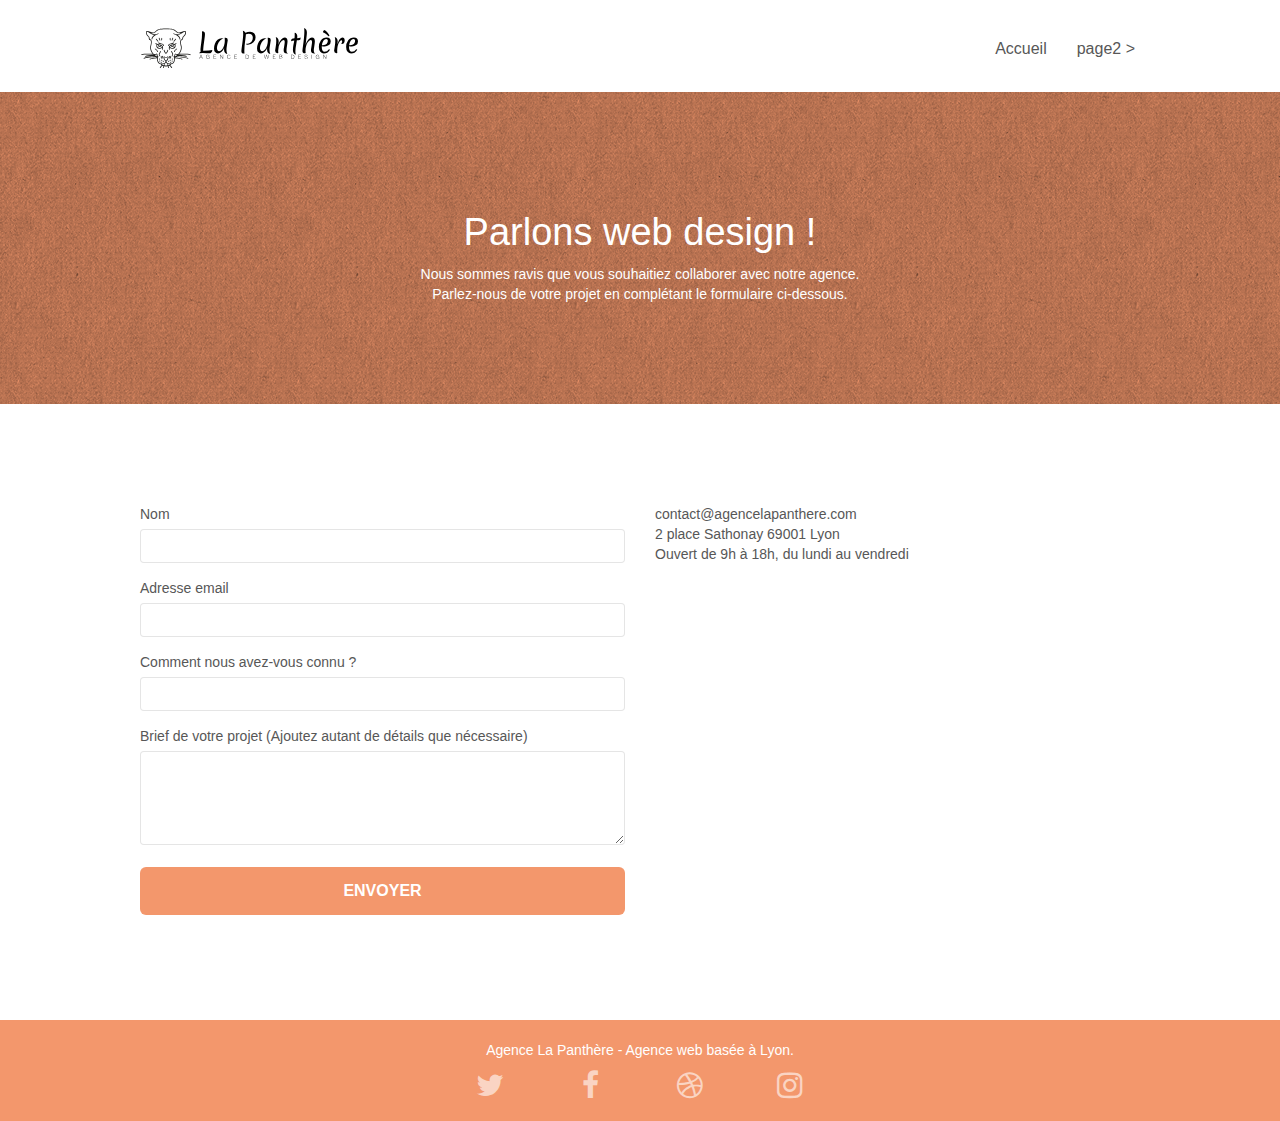
==== page2.html @ 74cdb6bc "first commit" ====
<!doctype html>
<html lang="Fr">
<head>
    <meta charset="utf-8">
    <meta name="keywords" content="seo, google, site web, site internet, agence design paris, agence design, agence design,agence design,agence design,agence design,agence design,agence design,agence design,agence design">
    <meta name="description" content="L'agence la panthere est une agence de web design qui aide les entreprises a devenir attractives et visibles sur internet">
    <meta name="viewport" content="width=device-width, initial-scale=1.0, viewport-fit=cover">
    <link rel="shortcut icon" type="image/png" href="favicon.jpg">
    
	<link rel="stylesheet" type="text/css" href="./css/bootstrap.css">
	<link rel="stylesheet" type="text/css" href="style.css">
	<link rel="stylesheet" type="text/css" href="./css/font-awesome.css">
	<link rel="stylesheet" type="text/css" href="./css/et-line.css">
	
    
	<script src="./js/jquery-2.1.0.js"></script>
	<script src="./js/bootstrap.js"></script>
	<script src="./js/blocs.js"></script>
	<script src="./js/jquery.touchSwipe.js" defer></script>
	<script src="./js/gmaps.js"></script>
    <title>page2</title>

    
<!-- Analytics -->
 
<!-- Analytics END -->
    
</head>
<body>
<!-- Principal conteneur -->
<div class="page-container">
    
<!-- bloc-0 -->
<header class="bloc bgc-white l-bloc " id="bloc-0">
	<div class="container bloc-sm">
		<nav class="navbar row">
			<div class="navbar-header">
				<a class="navbar-brand" href="index.html"><img src="img/agence-la-panthere-monochrome.svg" alt="atlanta web design logo" height="40" /></a>
				<button id="nav-toggle" type="button" class="ui-navbar-toggle navbar-toggle" data-toggle="collapse" data-target=".navbar-1">
					<span class="sr-only">Toggle navigation</span><span class="icon-bar"></span><span class="icon-bar"></span><span class="icon-bar"></span>
				</button>
			</div>
			<div class="collapse navbar-collapse navbar-1 special-dropdown-nav">
				<ul class="site-navigation nav navbar-nav">
					<li>
						<a href="index.html">Accueil</a>
					</li>
					<li>
					</li>
					<li>
						<a href="page2.html">page2 &gt;</a>
					</li>
				</ul>
			</div>
		</nav>
	</div>
</header>
<!-- bloc-0 END -->

<!-- bloc-6 -->
<div class="bloc bg-dots-bg bg-repeat bgc-atomic-tangerine d-bloc bloc-bg-texture texture-paper" id="bloc-6">
	<div class="container bloc-lg">
		<div class="row">
			<div class="col-sm-12">
				<h1 class="text-center hero-bloc-text tc-white">
					Parlons web design !
				</h1>
				<p class="text-center mg-lg tc-white tight-width-whitespace">
					Nous sommes ravis que vous souhaitiez collaborer avec notre agence.<br>
					Parlez-nous de votre projet en complétant le formulaire ci-dessous.
				</p>
			</div>
		</div>
	</div>
</div>
<!-- bloc-6 END -->

<!-- bloc-7 -->
<div class="bloc bgc-white l-bloc" id="bloc-7">
	<div class="container bloc-lg">
		<div class="row">
			<div class="col-sm-6">
				<form id="form_1" novalidate success-msg="Your message has been sent." fail-msg="Sorry it seems that our mail server is not responding, Sorry for the inconvenience!">
					<div class="form-group">
						<label>
							Nom
						</label>
						<input id="name" class="form-control" required />
					</div>
					<div class="form-group">
						<label>
							Adresse email
						</label>
						<input id="email" class="form-control" type="email" required />
					</div>
					<div class="form-group">
						<label>
							Comment nous avez-vous connu ?
						</label>
						<input class="form-control" type="email" required id="input_504" />
					</div>
					<div class="form-group">
						<label>
							Brief de votre projet (Ajoutez autant de détails que nécessaire)<br>
						</label><textarea id="message" class="form-control" rows="4" cols="50" required></textarea>
					</div> 
					<button class="bloc-button btn btn-lg btn-block cta-hero btn-atomic-tangerine" type="submit">
						Envoyer
					</button>
				</form>
			</div>
			<div class="col-sm-6">
				<p>
					contact@agencelapanthere.com<br>2 place Sathonay 69001 Lyon<br>Ouvert de 9h à 18h, du lundi au vendredi<br>
				</p>
			</div>
		</div>
	</div>
</div>
<!-- bloc-7 END -->

<!-- ScrollToTop Button -->
<a class="bloc-button btn btn-d scrollToTop" onclick="scrollToTarget('1')"><span class="fa fa-chevron-up"></span></a>
<!-- ScrollToTop Button END-->


<!-- Footer - bloc-8 -->
<footer class="bloc bgc-atomic-tangerine d-bloc" id="bloc-8">
	<div class="container bloc-sm">
		<div class="row">
			<div class="col-sm-12">
				<p class="text-center white">
					Agence La Panthère - Agence web basée à Lyon.<br>
				</p>
				<div class="row row-no-gutters social">
					<div class="col-sm-3">
						<div class="text-center">
							<a class="social" href="index.html"><span class="fa fa-twitter icon-md"></span></a>
						</div>
					</div>
					<div class="col-sm-3">
						<div class="text-center">
							<a class="social" href="index.html"><span class="fa fa-facebook icon-md"></span></a>
						</div>
					</div>
					<div class="col-sm-3">
						<div class="text-center">
							<a class="social" href="index.html"><span class="fa fa-dribbble icon-md"></span></a>
						</div>
					</div>
					<div class="col-sm-3">
						<div class="text-center">
							<a class="social" href="index.html"><span class="fa fa-instagram icon-md"></span></a>
						</div>
					</div>
				</div>
			</div>
		</div>
	</div>
</footer>
<!-- Footer - bloc-8 END -->

</div>
<!-- Principal conteneur END -->
    

</body>
</html>
---- style.css ----
body {
    margin: 0;
    padding: 0;
    background: #FFF;
    overflow-x: hidden;
    -webkit-font-smoothing: antialiased;
    -moz-osx-font-smoothing: grayscale;
}

a,
button {
    transition: all .3s ease-in-out;
    outline: none!important;
}

a:hover {
    text-decoration: none;
    cursor: pointer;
}

#page-loading-blocs-notifaction {
    position: fixed;
    top: 0;
    bottom: 0;
    width: 100%;
    z-index: 100000;
    background: #FFFFFF url("img/pageload-spinner.gif") no-repeat center center;
}

.bloc {
    width: 100%;
    clear: both;
    background: 50% 50% no-repeat;
    padding: 0 50px;
    -webkit-background-size: cover;
    -moz-background-size: cover;
    -o-background-size: cover;
    background-size: cover;
    position: relative;
}

.bloc .container {
    padding-left: 0;
    padding-right: 0;
}

.bloc-lg {
    padding: 100px 50px;
}

.bloc-md {
    padding: 50px;
}

.bloc-sm {
    padding: 20px 50px;
}

.bg-center,
.bg-l-edge,
.bg-r-edge,
.bg-t-edge,
.bg-b-edge,
.bg-tl-edge,
.bg-bl-edge,
.bg-tr-edge,
.bg-br-edge,
.bg-repeat {
    -webkit-background-size: auto!important;
    -moz-background-size: auto!important;
    -o-background-size: auto!important;
    background-size: auto!important;
}

.bg-repeat {
    background: repeat;
}

.bg-t-edge {
    background: top no-repeat;
}

.bloc-bg-texture::before {
    content: "";
    background-size: 2px 2px;
    position: absolute;
    top: 0;
    bottom: 0;
    left: 0;
    right: 0;
}

.texture-paper::before {
    background: url("img/texture-paper.png");
    background-size: 280px 280px;
}

.b-parallax {
    background-attachment: fixed;
}

.d-bloc {
    color: rgba(255, 255, 255, .7);
}

.d-bloc button:hover {
    color: rgba(255, 255, 255, .9);
}

.d-bloc .icon-round,
.d-bloc .icon-square,
.d-bloc .icon-rounded,
.d-bloc .icon-semi-rounded-a,
.d-bloc .icon-semi-rounded-b {
    border-color: rgba(255, 255, 255, .9);
}

.d-bloc .divider-h span {
    border-color: rgba(255, 255, 255, .2);
}

.d-bloc .a-btn,
.d-bloc .navbar a,
.d-bloc .navbar-brand,
.d-bloc a .icon-sm,
.d-bloc a .icon-md,
.d-bloc a .icon-lg,
.d-bloc a .icon-xl,
.d-bloc h1 a,
.d-bloc h2 a,
.d-bloc h3 a,
.d-bloc h4 a,
.d-bloc h5 a,
.d-bloc h6 a,
.d-bloc p a {
    color: rgba(255, 255, 255, .6);
}

.d-bloc .a-btn:hover,
.d-bloc .navbar a:hover,
.d-bloc .navbar-brand:hover,
.d-bloc a:hover .icon-sm,
.d-bloc a:hover .icon-md,
.d-bloc a:hover .icon-lg,
.d-bloc a:hover .icon-xl,
.d-bloc h1 a:hover,
.d-bloc h2 a:hover,
.d-bloc h3 a:hover,
.d-bloc h4 a:hover,
.d-bloc h5 a:hover,
.d-bloc h6 a:hover,
.d-bloc p a:hover {
    color: rgba(255, 255, 255, 1);
}

.d-bloc .navbar-toggle .icon-bar {
    background: rgba(255, 255, 255, 1);
}

.d-bloc .btn-wire,
.d-bloc .btn-wire:hover {
    color: rgba(255, 255, 255, 1);
    border-color: rgba(255, 255, 255, 1);
}

.d-bloc .panel {
    color: rgba(0, 0, 0, .5);
}

.d-bloc .panel button:hover {
    color: rgba(0, 0, 0, .7);
}

.d-bloc .panel icon {
    border-color: rgba(0, 0, 0, .7);
}

.d-bloc .panel .divider-h span {
    border-color: rgba(0, 0, 0, .1);
}

.d-bloc .panel .a-btn {
    color: rgba(0, 0, 0, .6);
}

.d-bloc .panel .a-btn:hover {
    color: rgba(0, 0, 0, 1);
}

.d-bloc .panel .btn-wire,
.d-bloc .panel .btn-wire:hover {
    color: rgba(0, 0, 0, .7);
    border-color: rgba(0, 0, 0, .3);
}

.d-bloc .panel,
.l-bloc {
    color: rgba(0, 0, 0, .5);
}

.d-bloc .panel button:hover,
.l-bloc button:hover {
    color: rgba(0, 0, 0, .7);
}

.l-bloc .icon-round,
.l-bloc .icon-square,
.l-bloc .icon-rounded,
.l-bloc .icon-semi-rounded-a,
.l-bloc .icon-semi-rounded-b {
    border-color: rgba(0, 0, 0, .7);
}

.d-bloc .panel .divider-h span,
.l-bloc .divider-h span {
    border-color: rgba(0, 0, 0, .1);
}

.d-bloc .panel .a-btn,
.l-bloc .a-btn,
.l-bloc .navbar a,
.l-bloc .navbar-brand,
.l-bloc a .icon-sm,
.l-bloc a .icon-md,
.l-bloc a .icon-lg,
.l-bloc a .icon-xl,
.l-bloc h1 a,
.l-bloc h2 a,
.l-bloc h3 a,
.l-bloc h4 a,
.l-bloc h5 a,
.l-bloc h6 a,
.l-bloc p a {
    color: rgba(0, 0, 0, .6);
}

.d-bloc .panel .a-btn:hover,
.l-bloc .a-btn:hover,
.l-bloc .navbar a:hover,
.l-bloc .navbar-brand:hover,
.l-bloc a:hover .icon-sm,
.l-bloc a:hover .icon-md,
.l-bloc a:hover .icon-lg,
.l-bloc a:hover .icon-xl,
.l-bloc h1 a:hover,
.l-bloc h2 a:hover,
.l-bloc h3 a:hover,
.l-bloc h4 a:hover,
.l-bloc h5 a:hover,
.l-bloc h6 a:hover,
.l-bloc p a:hover {
    color: rgba(0, 0, 0, 1);
}

.l-bloc .navbar-toggle .icon-bar {
    color: rgba(0, 0, 0, .6);
}

.d-bloc .panel .btn-wire,
.d-bloc .panel .btn-wire:hover,
.l-bloc .btn-wire,
.l-bloc .btn-wire:hover {
    color: rgba(0, 0, 0, .7);
    border-color: rgba(0, 0, 0, .3);
}

.voffset {
    margin-top: 30px;
}

.voffset-lg {
    margin-top: 80px;
}

.row-no-gutters {
    margin-right: 0;
    margin-left: 0;
}

.row.row-no-gutters > [class^="col-"],
.row.row-no-gutters > [class*=" col-"] {
    padding-right: 0;
    padding-left: 0;
}

#bloc-1-hero h1 {
    font-size: 32px;
}

.navbar {
    margin-bottom: 0;
    z-index: 1;
}

.navbar-brand {
    height: auto;
    padding: 3px 15px;
    font-size: 25px;
    font-weight: normal;
    font-weight: 600;
    line-height: 44px;
}

.navbar-brand img {
    max-height: 200px;
    margin: 0 5px 0 0;
    display: inline;
}

.navbar-brand img[src$=svg] {
    min-width: 100px;
}

.nav-center .navbar-brand img {
    margin: 0;
}

.navbar .nav {
    padding-top: 2px;
    margin-right: -16px;
    float: right;
    z-index: 1;
}

.nav > li {
    float: left;
    margin-top: 4px;
    font-size: 16px;
}

.navbar-nav .open .dropdown-menu > li > a {
    text-align: inherit;
}

.nav > li a:hover,
.nav > li a:focus {
    background: transparent;
}

.navbar-toggle {
    margin: 10px 10px 0 0;
    border: 0px;
}

.navbar-toggle:hover {
    background: transparent!important;
}

.navbar-toggle .icon-bar {
    background-color: rgba(0, 0, 0, .5);
    width: 26px;
}

.nav-invert .navbar .nav {
    float: left;
}

.nav-invert .navbar-header,
.nav-invert .navbar-brand {
    float: right;
    position: relative;
    z-index: 2;
}

@media (min-width: 768px) {
    .site-navigation {
        position: absolute;
        top: 50%;
        right: 20px;
        transform: translate(0, -50%);
        -webkit-transform: translateY(-50%);
    }
    .nav > li .dropdown-menu a,
    .nav > li .dropdown-menu a:hover {
        color: #484848;
    }
    .nav-invert .site-navigation {
        left: 0;
        right: 0;
    }
    .nav-center {
        text-align: center;
    }
    .nav-center .navbar-header {
        width: 100%;
    }
    .nav-center .navbar-header,
    .nav-center .navbar-brand,
    .nav-center .nav > li {
        float: none;
        display: inline-block;
    }
    .nav-center .site-navigation {
        position: relative;
        width: 100%;
        right: 0;
        margin-right: 0px;
        margin-top: 20px;
    }
    .nav-center.mini-nav .navbar-toggle {
        float: none;
        margin: 10px auto 0;
    }
}

.nav > li > .dropdown a {
    background: none!important;
    display: block;
    padding: 14px 15px;
}

nav .caret {
    margin: 0 5px;
}

.dropdown-menu .dropdown-menu {
    top: -8px;
    left: 100%;
}

.dropdown-menu .dropmenu-flow-right {
    top: 100%;
    left: 0;
    margin-left: -1px;
    border-top-left-radius: 0;
    border-top-right-radius: 0;
}

.dropdown-menu .dropdown span {
    border: 4px solid black;
    border-top-color: transparent;
    border-right-color: transparent;
    border-bottom-color: transparent;
    margin: 6px -5px 0 0!important;
    float: right;
}

.mg-md {
    margin-top: 10px;
    margin-bottom: 20px;
}

.mg-lg {
    margin-top: 10px;
    margin-bottom: 40px;
}

.btn {
    margin: 0 5px 5px 0;
}

.btn.pull-right {
    margin: 0 0 5px 5px;
}

.btn-d,
.btn-d:hover,
.btn-d:focus {
    color: #FFF;
    background: rgba(0, 0, 0, .3);
}

button {
    outline: none!important;
}

.btn-rd {
    border-radius: 40px;
}

.btn-clean {
    border: 1px solid rgba(0, 0, 0, .08);
    border-bottom-color: rgba(0, 0, 0, .1);
    text-shadow: 0 1px 0 rgba(0, 0, 1, .1);
    box-shadow: 0 1px 3px rgba(0, 0, 1, .25), inset 0 1px 0 0 rgba(255, 255, 255, .15);
}

.icon-md {
    font-size: 30px!important;
}

.icon-lg {
    font-size: 60px!important;
}

.sm-shadow {
    text-shadow: 0 1px 2px rgba(0, 0, 0, .3);
}

.panel-sq,
.panel-sq .panel-heading,
.panel-sq .panel-footer {
    border-radius: 0;
}

.panel-rd {
    border-radius: 30px;
}

.panel-rd .panel-heading {
    border-radius: 29px 29px 0 0;
}

.panel-rd .panel-footer {
    border-radius: 0 0 29px 29px;
}

.form-control {
    border-color: rgba(0, 0, 0, .1);
    box-shadow: none;
}

.scrollToTop {
    width: 40px;
    height: 40px;
    position: fixed;
    bottom: 20px;
    right: 20px;
    opacity: 0;
    z-index: 500;
    transition: all .3s ease-in-out;
}

.scrollToTop span {
    margin-top: 6px;
}

.showScrollTop {
    font-size: 14px;
    opacity: 1;
}

a[data-lightbox] {
    position: relative;
    display: block;
    text-align: center;
}

a[data-lightbox]:hover::before {
    content: "+";
    font-family: "HelveticaNeue-Light", "Helvetica Neue Light", "Helvetica Neue", Helvetica, Arial;
    font-size: 32px;
    width: 50px;
    height: 50px;
    margin-left: -25px;
    border-radius: 50%;
    background: rgba(0, 0, 0, .6);
    color: #FFF;
    font-weight: 100;
    z-index: 1;
    position: absolute;
    top: 50%;
    transform: translateY(-50%);
    -webkit-transform: translateY(-50%);
}

a[data-lightbox]:hover img {
    opacity: 0.6;
    -webkit-animation-fill-mode: none;
    animation-fill-mode: none;
}

#lightbox-modal {
    display: flex;
    align-items: center;
}

#lightbox-modal .modal-dialog {
    width: 90%;
    max-width: 900px;
    margin: 0 auto 0;
}

#lightbox-modal .modal-dialog img {
    max-height: 90vh;
    margin: 0 auto;
}

.lightbox-caption {
    padding: 20px;
    color: #FFF;
    background: rgba(0, 0, 0, .5);
    position: absolute;
    left: 15px;
    right: 15px;
    bottom: 5px;
}

.close-lightbox {
    color: #FFF;
    font-size: 30px;
    position: absolute;
    top: 20px;
    right: 20px;
    z-index: 20;
    background: rgba(0, 0, 0, .5);
    border: none;
    line-height: 30px;
    padding: 0 9px 5px;
    opacity: 0.3;
}

.close-lightbox:hover,
.next-lightbox:hover,
.prev-lightbox:hover {
    opacity: 1.0;
    color: #FFF;
}

.next-lightbox,
.prev-lightbox {
    font-size: 20px;
    color: rgba(255, 255, 255, .9);
    background: rgba(0, 0, 0, .5);
    transition: all .2s ease-in-out;
    position: absolute;
    top: 45%;
    z-index: 1;
    opacity: 0.4;
}

.next-lightbox {
    padding: 6px 8px 1px 13px;
    right: 25px;
}

.prev-lightbox {
    padding: 6px 13px 1px 10px;
    left: 25px;
}

.snapshot-lb .modal-body {
    padding-bottom: 45px;
}

.snapshot-lb .lightbox-caption {
    padding: 0;
    color: rgba(0, 0, 0, .5);
    background: none;
}

h1,
h2,
h3,
h4,
h5,
h6,
p,
label,
.btn,
a {
    font-family: "helvetica";
    font-weight: 400;
    color: #575757!important;
}

.container {
    max-width: 1000px;
}

.hero-bloc-text {
    font-size: 38px;
}

.hero-bloc-text-sub {
    font-size: 36px;
}

.statement-bloc-text {
    line-height: 26px;
    font-style: italic;
    font-size: 20px;
    text-align: center;
    font-weight: lighter;
    max-width: 520px;
    margin: auto auto auto auto;
}

p {
    font-size: 14px;
}

.tight-width-whitespace {
    max-width: 600px;
    margin: auto auto auto auto;
}

.h1 {
    font-size: 20px;
    font-family: "Open Sans";
}

.cta-hero {
    margin-top: 22px;
    color: #FFFFFF!important;
    text-transform: uppercase;
    padding: 12px 28px 12px 28px;
    font-size: 16px;
    font-weight: 700;
}

.social {
    max-width: 400px;
    margin: auto auto auto auto;
}

h2 {
    font-size: 22px;
    line-height: 1.4em;
}

h3 {
    font-size: 15px;
    text-transform: uppercase;
    font-weight: 700;
    color: #333333!important;
}

.med-width-whitespace {
    max-width: 800px;
    margin: auto auto auto auto;
    box-shadow: 0px 0px 0px #000000;
}

h1 {
    color: #333333!important;
}

h4 {
    color: #333333!important;
}

.icons {
    margin-bottom: 14px;
    margin-top: 24px;
}

.white {
    color: #FFFFFF!important;
}

.portfolio-thumb {
    margin-bottom: 24px;
}

.portfolio-row {
    margin-bottom: 44px;
    margin-top: 50px;
}

.avatar {
    box-shadow: 0px 4px 9px rgba(0, 0, 0, 0.3);
}

.black-background {
    background-color: rgba(165, 147, 99, 0.7);
    padding: 40px 40px 40px 40px;
}

.bold-link {
    font-weight: 900;
    text-decoration: underline!important;
}

.bgc-white {
    background-color: #FFFFFF;
}

.bgc-dark-slate-blue {
    background-color: #364577;
}

.bgc-atomic-tangerine {
    background-color: #F3976C;
}

.tc-white {
    color: white!important;
}

.btn-atomic-tangerine {
    background: #F3976C;
    color: #FFFFFF!important;
}

.btn-atomic-tangerine:hover {
    background: #c27956!important;
    color: #FFFFFF!important;
}

.ltc-white {
    color: #FFFFFF!important;
}

.ltc-white:hover {
    color: #cccccc!important;
}

.ltc-atomic-tangerine {
    color: #F3976C!important;
}

.ltc-atomic-tangerine:hover {
    color: #c27956!important;
}

.icon-dark-slate-blue {
    color: #364577!important;
    border-color: #364577!important;
}

.bg-dots-bg {
    background-image: url("img/dots-bg.png");
}

.bg-lines-h2-bg {
    background-image: url("img/lines-h2-bg.png");
}

.bg-banniere {
    background-image: url("img/agence-la-panthere.jpg");
}

.bg-presentation {
    background-image: url("img/image-de-presentation.bmp");
}

@media (max-width: 1024px) {
    .bloc {
        padding-left: 20px;
        padding-right: 20px;
    }
    .bloc.full-width-bloc,
    .bloc-tile-2.full-width-bloc .container,
    .bloc-tile-3.full-width-bloc .container,
    .bloc-tile-4.full-width-bloc .container {
        padding-left: 0;
        padding-right: 0;
    }
}

@media (max-width: 992px) and (min-width: 768px) {
    .navbar .nav {
        max-width: 80%
    }
    .nav-center.navbar .nav {
        max-width: 100%
    }
}

@media only screen and (min-device-width: 768px) and (max-device-width: 1024px) and (orientation: landscape) {
    .b-parallax {
        background-attachment: scroll;
    }
}

@media only screen and (min-device-width: 1024px) and (max-device-width: 1366px) and (-webkit-min-device-pixel-ratio: 1.5) {
    .b-parallax {
        background-attachment: scroll;
    }
}

@media (max-width: 991px) {
    .container {
        width: 100%;
    }
    .b-parallax {
        background-attachment: scroll;
    }
    .page-container,
    #hero-bloc {
        overflow-x: hidden;
        position: relative;
    }
    .bloc {
        padding-left: constant(safe-area-inset-left);
        padding-right: constant(safe-area-inset-right);
    }
    .bloc-group,
    .bloc-group .bloc {
        display: block;
        width: 100%;
    }
    .bloc-fill-screen .fill-bloc-top-edge,
    .bloc-fill-screen .fill-bloc-bottom-edge {
        padding: 0 20px;
        padding-left: constant(safe-area-inset-left);
        padding-right: constant(safe-area-inset-right);
    }
}

@media (max-width: 767px) {
    .page-container {
        overflow-x: hidden;
        position: relative;
    }
    h1,
    h2,
    h3,
    h4,
    h5,
    h6,
    p,
    #disqus_thread {
        padding-left: 10px!important;
        padding-right: 10px!important;
    }
    .b-parallax {
        background-attachment: scroll;
    }
    .navbar .nav {
        padding-top: 0;
        border-top: 1px solid rgba(0, 0, 0, .2);
        float: none!important;
    }
    .navbar.row {
        margin-left: 0;
        margin-right: 0;
    }
    .site-navigation {
        position: inherit;
        transform: none;
        -webkit-transform: none;
        -ms-transform: none;
    }
    .nav > li {
        margin-top: 0;
        border-bottom: 1px solid rgba(0, 0, 0, .1);
        background: rgba(0, 0, 0, .05);
        text-align: left;
        padding-left: 15px;
        width: 100%;
    }
    .nav > li:hover {
        background: rgba(0, 0, 0, .08);
    }
    .dropdown .dropdown a .caret {
        float: none;
        margin: 5px 0 0 10px!important;
        border: 4px solid black;
        border-bottom-color: transparent;
        border-right-color: transparent;
        border-left-color: transparent;
    }
    #hero-bloc .navbar .nav {
        background: rgba(0, 0, 0, .8);
    }
    #hero-bloc .navbar .nav a {
        color: rgba(255, 255, 255, .6);
    }
    .hero {
        padding: 50px 0;
    }
    .hero-nav {
        left: -1px;
        right: -1px;
    }
    .navbar-collapse {
        padding: 0;
        overflow-x: hidden;
        -webkit-box-shadow: none;
        box-shadow: none;
    }
    .navbar-brand img {
        max-height: 40px;
        width: auto;
    }
    .nav-invert .navbar-header {
        float: none;
        width: 100%;
    }
    .nav-invert .navbar-toggle {
        float: left;
        margin-left: 10px;
    }
    .bloc {
        padding-left: 0;
        padding-right: 0;
    }
    .bloc-xxl,
    .bloc-xl,
    .bloc-lg {
        padding: 40px 0;
    }
    .bloc-sm,
    .bloc-md {
        padding-left: 0;
        padding-right: 0;
    }
    .bloc-tile-2 .container,
    .bloc-tile-3 .container,
    .bloc-tile-4 .container,
    .bloc-fill-screen .fill-bloc-top-edge,
    .bloc-fill-screen .fill-bloc-bottom-edge {
        padding-left: 0;
        padding-right: 0;
    }
    .a-block {
        padding: 0 10px;
    }
    .btn-dwn {
        display: none;
    }
    .voffset {
        margin-top: 5px;
    }
    .voffset-md {
        margin-top: 20px;
    }
    .voffset-lg {
        margin-top: 30px;
    }
    form {
        padding: 5px;
    }
    .close-lightbox {
        display: inline-block;
    }
    .blocsapp-device-iphone5 {
        background-size: 216px 425px;
        padding-top: 60px;
        width: 216px;
        height: 425px;
    }
    .blocsapp-device-iphone5 img {
        width: 180px;
        height: 320px;
    }
}

@media (max-width: 400px) {
    .bloc {
        padding-left: 0;
        padding-right: 0;
    }
}

@media (max-width: 767px) {
    .bloc-mob-center-text {
        text-align: center;
    }
}
---- css/et-line.css ----
@font-face {
    font-family: et-line;
    src: url(../fonts/et-line.eot);
    src: url(../fonts/et-line.eot?#iefix) format('embedded-opentype'), url(../fonts/et-line.woff) format('woff'), url(../fonts/et-line.ttf) format('truetype'), url(../fonts/et-line.svg#et-line) format('svg');
    font-weight: 400;
    font-style: normal
}

.et-icon-adjustments,
.et-icon-alarmclock,
.et-icon-anchor,
.et-icon-aperture,
.et-icon-attachment,
.et-icon-bargraph,
.et-icon-basket,
.et-icon-beaker,
.et-icon-bike,
.et-icon-book-open,
.et-icon-briefcase,
.et-icon-browser,
.et-icon-calendar,
.et-icon-camera,
.et-icon-caution,
.et-icon-chat,
.et-icon-circle-compass,
.et-icon-clipboard,
.et-icon-clock,
.et-icon-cloud,
.et-icon-compass,
.et-icon-desktop,
.et-icon-dial,
.et-icon-document,
.et-icon-documents,
.et-icon-download,
.et-icon-dribbble,
.et-icon-edit,
.et-icon-envelope,
.et-icon-expand,
.et-icon-facebook,
.et-icon-flag,
.et-icon-focus,
.et-icon-gears,
.et-icon-genius,
.et-icon-gift,
.et-icon-global,
.et-icon-globe,
.et-icon-googleplus,
.et-icon-grid,
.et-icon-happy,
.et-icon-hazardous,
.et-icon-heart,
.et-icon-hotairballoon,
.et-icon-hourglass,
.et-icon-key,
.et-icon-laptop,
.et-icon-layers,
.et-icon-lifesaver,
.et-icon-lightbulb,
.et-icon-linegraph,
.et-icon-linkedin,
.et-icon-lock,
.et-icon-magnifying-glass,
.et-icon-map,
.et-icon-map-pin,
.et-icon-megaphone,
.et-icon-mic,
.et-icon-mobile,
.et-icon-newspaper,
.et-icon-notebook,
.et-icon-paintbrush,
.et-icon-paperclip,
.et-icon-pencil,
.et-icon-phone,
.et-icon-picture,
.et-icon-pictures,
.et-icon-piechart,
.et-icon-presentation,
.et-icon-pricetags,
.et-icon-printer,
.et-icon-profile-female,
.et-icon-profile-male,
.et-icon-puzzle,
.et-icon-quote,
.et-icon-recycle,
.et-icon-refresh,
.et-icon-ribbon,
.et-icon-rss,
.et-icon-sad,
.et-icon-scissors,
.et-icon-scope,
.et-icon-search,
.et-icon-shield,
.et-icon-speedometer,
.et-icon-strategy,
.et-icon-streetsign,
.et-icon-tablet,
.et-icon-target,
.et-icon-telescope,
.et-icon-toolbox,
.et-icon-tools,
.et-icon-tools-2,
.et-icon-trophy,
.et-icon-tumblr,
.et-icon-twitter,
.et-icon-upload,
.et-icon-video,
.et-icon-wallet,
.et-icon-wine {
    font-family: et-line;
    speak: none;
    font-style: normal;
    font-weight: 400;
    font-variant: normal;
    text-transform: none;
    line-height: 1;
    -webkit-font-smoothing: antialiased;
    -moz-osx-font-smoothing: grayscale;
    display: inline-block
}

.et-icon-mobile:before {
    content: "\e000"
}

.et-icon-laptop:before {
    content: "\e001"
}

.et-icon-desktop:before {
    content: "\e002"
}

.et-icon-tablet:before {
    content: "\e003"
}

.et-icon-phone:before {
    content: "\e004"
}

.et-icon-document:before {
    content: "\e005"
}

.et-icon-documents:before {
    content: "\e006"
}

.et-icon-search:before {
    content: "\e007"
}

.et-icon-clipboard:before {
    content: "\e008"
}

.et-icon-newspaper:before {
    content: "\e009"
}

.et-icon-notebook:before {
    content: "\e00a"
}

.et-icon-book-open:before {
    content: "\e00b"
}

.et-icon-browser:before {
    content: "\e00c"
}

.et-icon-calendar:before {
    content: "\e00d"
}

.et-icon-presentation:before {
    content: "\e00e"
}

.et-icon-picture:before {
    content: "\e00f"
}

.et-icon-pictures:before {
    content: "\e010"
}

.et-icon-video:before {
    content: "\e011"
}

.et-icon-camera:before {
    content: "\e012"
}

.et-icon-printer:before {
    content: "\e013"
}

.et-icon-toolbox:before {
    content: "\e014"
}

.et-icon-briefcase:before {
    content: "\e015"
}

.et-icon-wallet:before {
    content: "\e016"
}

.et-icon-gift:before {
    content: "\e017"
}

.et-icon-bargraph:before {
    content: "\e018"
}

.et-icon-grid:before {
    content: "\e019"
}

.et-icon-expand:before {
    content: "\e01a"
}

.et-icon-focus:before {
    content: "\e01b"
}

.et-icon-edit:before {
    content: "\e01c"
}

.et-icon-adjustments:before {
    content: "\e01d"
}

.et-icon-ribbon:before {
    content: "\e01e"
}

.et-icon-hourglass:before {
    content: "\e01f"
}

.et-icon-lock:before {
    content: "\e020"
}

.et-icon-megaphone:before {
    content: "\e021"
}

.et-icon-shield:before {
    content: "\e022"
}

.et-icon-trophy:before {
    content: "\e023"
}

.et-icon-flag:before {
    content: "\e024"
}

.et-icon-map:before {
    content: "\e025"
}

.et-icon-puzzle:before {
    content: "\e026"
}

.et-icon-basket:before {
    content: "\e027"
}

.et-icon-envelope:before {
    content: "\e028"
}

.et-icon-streetsign:before {
    content: "\e029"
}

.et-icon-telescope:before {
    content: "\e02a"
}

.et-icon-gears:before {
    content: "\e02b"
}

.et-icon-key:before {
    content: "\e02c"
}

.et-icon-paperclip:before {
    content: "\e02d"
}

.et-icon-attachment:before {
    content: "\e02e"
}

.et-icon-pricetags:before {
    content: "\e02f"
}

.et-icon-lightbulb:before {
    content: "\e030"
}

.et-icon-layers:before {
    content: "\e031"
}

.et-icon-pencil:before {
    content: "\e032"
}

.et-icon-tools:before {
    content: "\e033"
}

.et-icon-tools-2:before {
    content: "\e034"
}

.et-icon-scissors:before {
    content: "\e035"
}

.et-icon-paintbrush:before {
    content: "\e036"
}

.et-icon-magnifying-glass:before {
    content: "\e037"
}

.et-icon-circle-compass:before {
    content: "\e038"
}

.et-icon-linegraph:before {
    content: "\e039"
}

.et-icon-mic:before {
    content: "\e03a"
}

.et-icon-strategy:before {
    content: "\e03b"
}

.et-icon-beaker:before {
    content: "\e03c"
}

.et-icon-caution:before {
    content: "\e03d"
}

.et-icon-recycle:before {
    content: "\e03e"
}

.et-icon-anchor:before {
    content: "\e03f"
}

.et-icon-profile-male:before {
    content: "\e040"
}

.et-icon-profile-female:before {
    content: "\e041"
}

.et-icon-bike:before {
    content: "\e042"
}

.et-icon-wine:before {
    content: "\e043"
}

.et-icon-hotairballoon:before {
    content: "\e044"
}

.et-icon-globe:before {
    content: "\e045"
}

.et-icon-genius:before {
    content: "\e046"
}

.et-icon-map-pin:before {
    content: "\e047"
}

.et-icon-dial:before {
    content: "\e048"
}

.et-icon-chat:before {
    content: "\e049"
}

.et-icon-heart:before {
    content: "\e04a"
}

.et-icon-cloud:before {
    content: "\e04b"
}

.et-icon-upload:before {
    content: "\e04c"
}

.et-icon-download:before {
    content: "\e04d"
}

.et-icon-target:before {
    content: "\e04e"
}

.et-icon-hazardous:before {
    content: "\e04f"
}

.et-icon-piechart:before {
    content: "\e050"
}

.et-icon-speedometer:before {
    content: "\e051"
}

.et-icon-global:before {
    content: "\e052"
}

.et-icon-compass:before {
    content: "\e053"
}

.et-icon-lifesaver:before {
    content: "\e054"
}

.et-icon-clock:before {
    content: "\e055"
}

.et-icon-aperture:before {
    content: "\e056"
}

.et-icon-quote:before {
    content: "\e057"
}

.et-icon-scope:before {
    content: "\e058"
}

.et-icon-alarmclock:before {
    content: "\e059"
}

.et-icon-refresh:before {
    content: "\e05a"
}

.et-icon-happy:before {
    content: "\e05b"
}

.et-icon-sad:before {
    content: "\e05c"
}

.et-icon-facebook:before {
    content: "\e05d"
}

.et-icon-twitter:before {
    content: "\e05e"
}

.et-icon-googleplus:before {
    content: "\e05f"
}

.et-icon-rss:before {
    content: "\e060"
}

.et-icon-tumblr:before {
    content: "\e061"
}

.et-icon-linkedin:before {
    content: "\e062"
}

.et-icon-dribbble:before {
    content: "\e063"
}
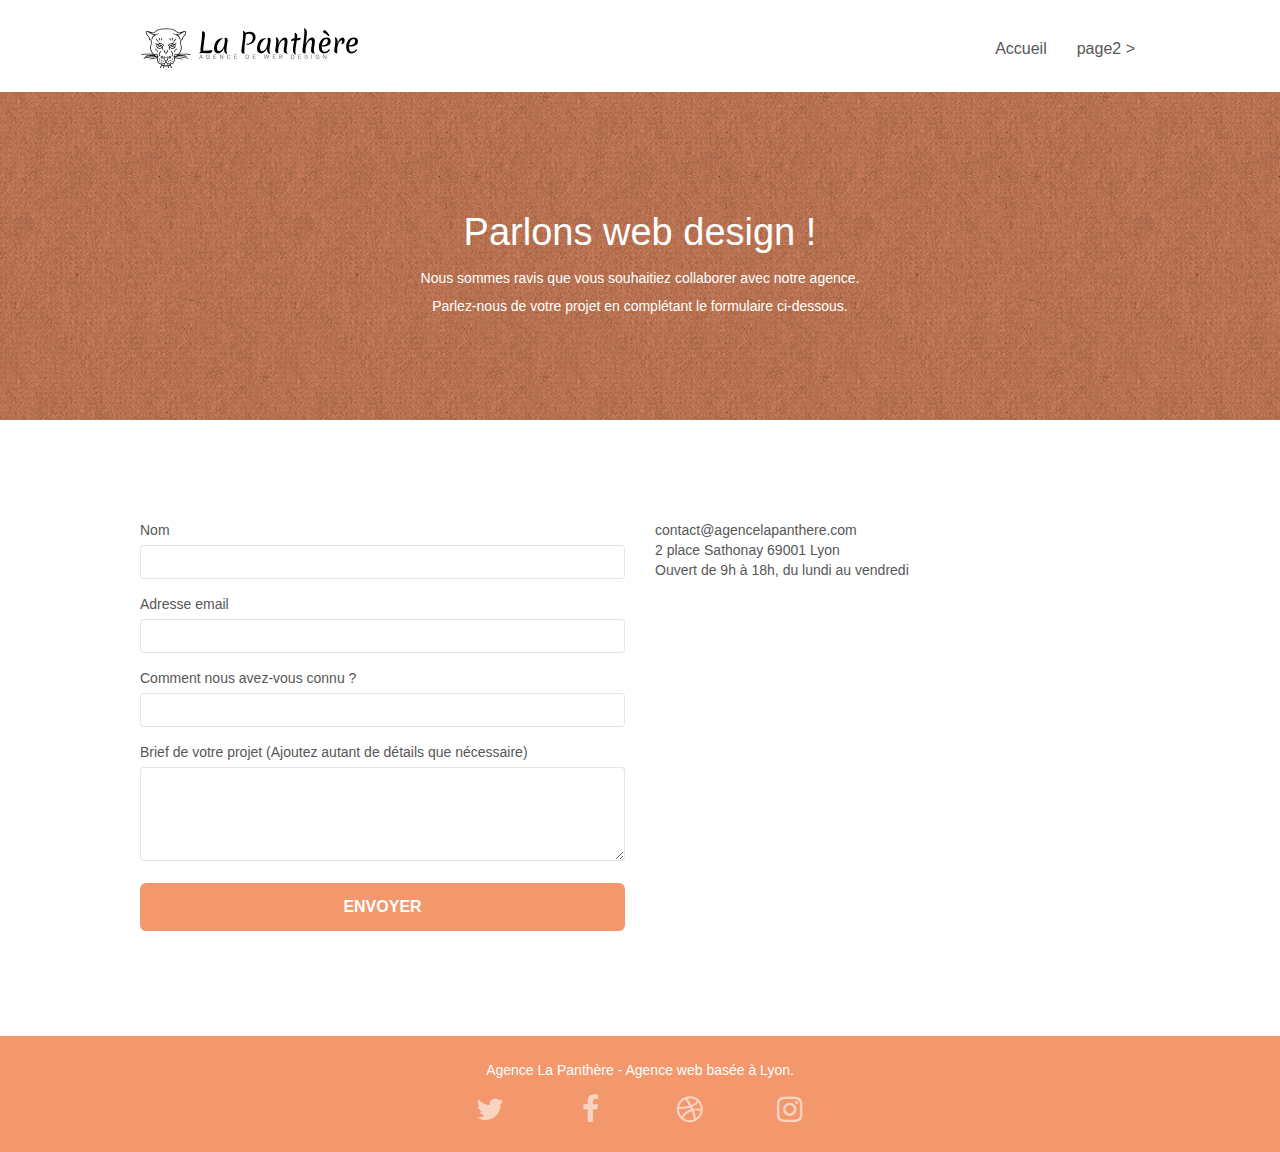
==== commit a116e3ec: "update" ====
--- a/page2.html
+++ b/page2.html
@@ -1,5 +1,5 @@
 <!doctype html>
-<html lang="Fr">
+<html lang="fr">
 <head>
     <meta charset="utf-8">
     <meta name="keywords" content="seo, google, site web, site internet, agence design paris, agence design, agence design,agence design,agence design,agence design,agence design,agence design,agence design,agence design">
@@ -80,7 +80,7 @@
 	<div class="container bloc-lg">
 		<div class="row">
 			<div class="col-sm-6">
-				<form id="form_1" novalidate success-msg="Your message has been sent." fail-msg="Sorry it seems that our mail server is not responding, Sorry for the inconvenience!">
+				<form id="form_1" novalidate>
 					<div class="form-group">
 						<label>
 							Nom
--- a/style.css
+++ b/style.css
@@ -772,6 +772,9 @@
 
 .bgc-atomic-tangerine {
     background-color: #F3976C;
+    color: white;
+    font-size: 18px;
+    line-height: 2;
 }
 
 .tc-white {
@@ -848,13 +851,13 @@
     }
 }
 
-@media only screen and (min-device-width: 768px) and (max-device-width: 1024px) and (orientation: landscape) {
+@media only screen and (min-width: 768px) and (max-width: 1024px) and (orientation: landscape) {
     .b-parallax {
         background-attachment: scroll;
     }
 }
 
-@media only screen and (min-device-width: 1024px) and (max-device-width: 1366px) and (-webkit-min-device-pixel-ratio: 1.5) {
+@media only screen and (min-width: 1024px) and (max-width: 1366px) and (-webkit-min-pixel-ratio: 1.5) {
     .b-parallax {
         background-attachment: scroll;
     }
@@ -873,8 +876,6 @@
         position: relative;
     }
     .bloc {
-        padding-left: constant(safe-area-inset-left);
-        padding-right: constant(safe-area-inset-right);
     }
     .bloc-group,
     .bloc-group .bloc {
@@ -884,8 +885,6 @@
     .bloc-fill-screen .fill-bloc-top-edge,
     .bloc-fill-screen .fill-bloc-bottom-edge {
         padding: 0 20px;
-        padding-left: constant(safe-area-inset-left);
-        padding-right: constant(safe-area-inset-right);
     }
 }
 
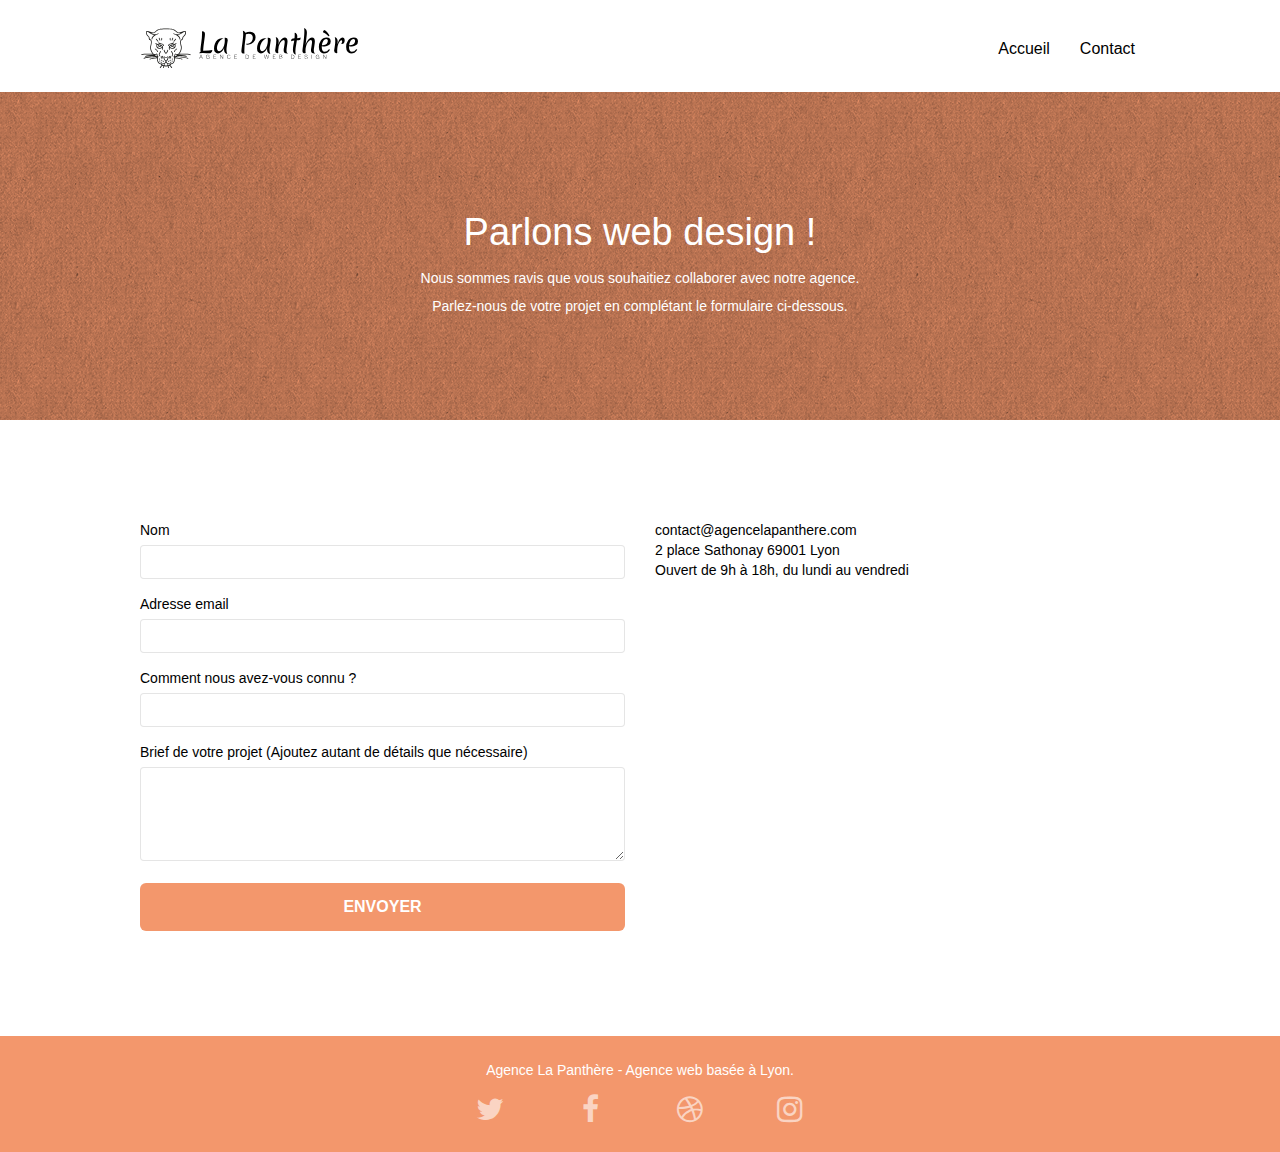
==== commit 03e177f9: "updte" ====
--- a/page2.html
+++ b/page2.html
@@ -48,7 +48,7 @@
 					<li>
 					</li>
 					<li>
-						<a href="page2.html">page2 &gt;</a>
+						<a href="page2.html">Contact</a>
 					</li>
 				</ul>
 			</div>
--- a/style.css
+++ b/style.css
@@ -1,1041 +1 @@
-body {
-    margin: 0;
-    padding: 0;
-    background: #FFF;
-    overflow-x: hidden;
-    -webkit-font-smoothing: antialiased;
-    -moz-osx-font-smoothing: grayscale;
-}
-
-a,
-button {
-    transition: all .3s ease-in-out;
-    outline: none!important;
-}
-
-a:hover {
-    text-decoration: none;
-    cursor: pointer;
-}
-
-#page-loading-blocs-notifaction {
-    position: fixed;
-    top: 0;
-    bottom: 0;
-    width: 100%;
-    z-index: 100000;
-    background: #FFFFFF url("img/pageload-spinner.gif") no-repeat center center;
-}
-
-.bloc {
-    width: 100%;
-    clear: both;
-    background: 50% 50% no-repeat;
-    padding: 0 50px;
-    -webkit-background-size: cover;
-    -moz-background-size: cover;
-    -o-background-size: cover;
-    background-size: cover;
-    position: relative;
-}
-
-.bloc .container {
-    padding-left: 0;
-    padding-right: 0;
-}
-
-.bloc-lg {
-    padding: 100px 50px;
-}
-
-.bloc-md {
-    padding: 50px;
-}
-
-.bloc-sm {
-    padding: 20px 50px;
-}
-
-.bg-center,
-.bg-l-edge,
-.bg-r-edge,
-.bg-t-edge,
-.bg-b-edge,
-.bg-tl-edge,
-.bg-bl-edge,
-.bg-tr-edge,
-.bg-br-edge,
-.bg-repeat {
-    -webkit-background-size: auto!important;
-    -moz-background-size: auto!important;
-    -o-background-size: auto!important;
-    background-size: auto!important;
-}
-
-.bg-repeat {
-    background: repeat;
-}
-
-.bg-t-edge {
-    background: top no-repeat;
-}
-
-.bloc-bg-texture::before {
-    content: "";
-    background-size: 2px 2px;
-    position: absolute;
-    top: 0;
-    bottom: 0;
-    left: 0;
-    right: 0;
-}
-
-.texture-paper::before {
-    background: url("img/texture-paper.png");
-    background-size: 280px 280px;
-}
-
-.b-parallax {
-    background-attachment: fixed;
-}
-
-.d-bloc {
-    color: rgba(255, 255, 255, .7);
-}
-
-.d-bloc button:hover {
-    color: rgba(255, 255, 255, .9);
-}
-
-.d-bloc .icon-round,
-.d-bloc .icon-square,
-.d-bloc .icon-rounded,
-.d-bloc .icon-semi-rounded-a,
-.d-bloc .icon-semi-rounded-b {
-    border-color: rgba(255, 255, 255, .9);
-}
-
-.d-bloc .divider-h span {
-    border-color: rgba(255, 255, 255, .2);
-}
-
-.d-bloc .a-btn,
-.d-bloc .navbar a,
-.d-bloc .navbar-brand,
-.d-bloc a .icon-sm,
-.d-bloc a .icon-md,
-.d-bloc a .icon-lg,
-.d-bloc a .icon-xl,
-.d-bloc h1 a,
-.d-bloc h2 a,
-.d-bloc h3 a,
-.d-bloc h4 a,
-.d-bloc h5 a,
-.d-bloc h6 a,
-.d-bloc p a {
-    color: rgba(255, 255, 255, .6);
-}
-
-.d-bloc .a-btn:hover,
-.d-bloc .navbar a:hover,
-.d-bloc .navbar-brand:hover,
-.d-bloc a:hover .icon-sm,
-.d-bloc a:hover .icon-md,
-.d-bloc a:hover .icon-lg,
-.d-bloc a:hover .icon-xl,
-.d-bloc h1 a:hover,
-.d-bloc h2 a:hover,
-.d-bloc h3 a:hover,
-.d-bloc h4 a:hover,
-.d-bloc h5 a:hover,
-.d-bloc h6 a:hover,
-.d-bloc p a:hover {
-    color: rgba(255, 255, 255, 1);
-}
-
-.d-bloc .navbar-toggle .icon-bar {
-    background: rgba(255, 255, 255, 1);
-}
-
-.d-bloc .btn-wire,
-.d-bloc .btn-wire:hover {
-    color: rgba(255, 255, 255, 1);
-    border-color: rgba(255, 255, 255, 1);
-}
-
-.d-bloc .panel {
-    color: rgba(0, 0, 0, .5);
-}
-
-.d-bloc .panel button:hover {
-    color: rgba(0, 0, 0, .7);
-}
-
-.d-bloc .panel icon {
-    border-color: rgba(0, 0, 0, .7);
-}
-
-.d-bloc .panel .divider-h span {
-    border-color: rgba(0, 0, 0, .1);
-}
-
-.d-bloc .panel .a-btn {
-    color: rgba(0, 0, 0, .6);
-}
-
-.d-bloc .panel .a-btn:hover {
-    color: rgba(0, 0, 0, 1);
-}
-
-.d-bloc .panel .btn-wire,
-.d-bloc .panel .btn-wire:hover {
-    color: rgba(0, 0, 0, .7);
-    border-color: rgba(0, 0, 0, .3);
-}
-
-.d-bloc .panel,
-.l-bloc {
-    color: rgba(0, 0, 0, .5);
-}
-
-.d-bloc .panel button:hover,
-.l-bloc button:hover {
-    color: rgba(0, 0, 0, .7);
-}
-
-.l-bloc .icon-round,
-.l-bloc .icon-square,
-.l-bloc .icon-rounded,
-.l-bloc .icon-semi-rounded-a,
-.l-bloc .icon-semi-rounded-b {
-    border-color: rgba(0, 0, 0, .7);
-}
-
-.d-bloc .panel .divider-h span,
-.l-bloc .divider-h span {
-    border-color: rgba(0, 0, 0, .1);
-}
-
-.d-bloc .panel .a-btn,
-.l-bloc .a-btn,
-.l-bloc .navbar a,
-.l-bloc .navbar-brand,
-.l-bloc a .icon-sm,
-.l-bloc a .icon-md,
-.l-bloc a .icon-lg,
-.l-bloc a .icon-xl,
-.l-bloc h1 a,
-.l-bloc h2 a,
-.l-bloc h3 a,
-.l-bloc h4 a,
-.l-bloc h5 a,
-.l-bloc h6 a,
-.l-bloc p a {
-    color: rgba(0, 0, 0, .6);
-}
-
-.d-bloc .panel .a-btn:hover,
-.l-bloc .a-btn:hover,
-.l-bloc .navbar a:hover,
-.l-bloc .navbar-brand:hover,
-.l-bloc a:hover .icon-sm,
-.l-bloc a:hover .icon-md,
-.l-bloc a:hover .icon-lg,
-.l-bloc a:hover .icon-xl,
-.l-bloc h1 a:hover,
-.l-bloc h2 a:hover,
-.l-bloc h3 a:hover,
-.l-bloc h4 a:hover,
-.l-bloc h5 a:hover,
-.l-bloc h6 a:hover,
-.l-bloc p a:hover {
-    color: rgba(0, 0, 0, 1);
-}
-
-.l-bloc .navbar-toggle .icon-bar {
-    color: rgba(0, 0, 0, .6);
-}
-
-.d-bloc .panel .btn-wire,
-.d-bloc .panel .btn-wire:hover,
-.l-bloc .btn-wire,
-.l-bloc .btn-wire:hover {
-    color: rgba(0, 0, 0, .7);
-    border-color: rgba(0, 0, 0, .3);
-}
-
-.voffset {
-    margin-top: 30px;
-}
-
-.voffset-lg {
-    margin-top: 80px;
-}
-
-.row-no-gutters {
-    margin-right: 0;
-    margin-left: 0;
-}
-
-.row.row-no-gutters > [class^="col-"],
-.row.row-no-gutters > [class*=" col-"] {
-    padding-right: 0;
-    padding-left: 0;
-}
-
-#bloc-1-hero h1 {
-    font-size: 32px;
-}
-
-.navbar {
-    margin-bottom: 0;
-    z-index: 1;
-}
-
-.navbar-brand {
-    height: auto;
-    padding: 3px 15px;
-    font-size: 25px;
-    font-weight: normal;
-    font-weight: 600;
-    line-height: 44px;
-}
-
-.navbar-brand img {
-    max-height: 200px;
-    margin: 0 5px 0 0;
-    display: inline;
-}
-
-.navbar-brand img[src$=svg] {
-    min-width: 100px;
-}
-
-.nav-center .navbar-brand img {
-    margin: 0;
-}
-
-.navbar .nav {
-    padding-top: 2px;
-    margin-right: -16px;
-    float: right;
-    z-index: 1;
-}
-
-.nav > li {
-    float: left;
-    margin-top: 4px;
-    font-size: 16px;
-}
-
-.navbar-nav .open .dropdown-menu > li > a {
-    text-align: inherit;
-}
-
-.nav > li a:hover,
-.nav > li a:focus {
-    background: transparent;
-}
-
-.navbar-toggle {
-    margin: 10px 10px 0 0;
-    border: 0px;
-}
-
-.navbar-toggle:hover {
-    background: transparent!important;
-}
-
-.navbar-toggle .icon-bar {
-    background-color: rgba(0, 0, 0, .5);
-    width: 26px;
-}
-
-.nav-invert .navbar .nav {
-    float: left;
-}
-
-.nav-invert .navbar-header,
-.nav-invert .navbar-brand {
-    float: right;
-    position: relative;
-    z-index: 2;
-}
-
-@media (min-width: 768px) {
-    .site-navigation {
-        position: absolute;
-        top: 50%;
-        right: 20px;
-        transform: translate(0, -50%);
-        -webkit-transform: translateY(-50%);
-    }
-    .nav > li .dropdown-menu a,
-    .nav > li .dropdown-menu a:hover {
-        color: #484848;
-    }
-    .nav-invert .site-navigation {
-        left: 0;
-        right: 0;
-    }
-    .nav-center {
-        text-align: center;
-    }
-    .nav-center .navbar-header {
-        width: 100%;
-    }
-    .nav-center .navbar-header,
-    .nav-center .navbar-brand,
-    .nav-center .nav > li {
-        float: none;
-        display: inline-block;
-    }
-    .nav-center .site-navigation {
-        position: relative;
-        width: 100%;
-        right: 0;
-        margin-right: 0px;
-        margin-top: 20px;
-    }
-    .nav-center.mini-nav .navbar-toggle {
-        float: none;
-        margin: 10px auto 0;
-    }
-}
-
-.nav > li > .dropdown a {
-    background: none!important;
-    display: block;
-    padding: 14px 15px;
-}
-
-nav .caret {
-    margin: 0 5px;
-}
-
-.dropdown-menu .dropdown-menu {
-    top: -8px;
-    left: 100%;
-}
-
-.dropdown-menu .dropmenu-flow-right {
-    top: 100%;
-    left: 0;
-    margin-left: -1px;
-    border-top-left-radius: 0;
-    border-top-right-radius: 0;
-}
-
-.dropdown-menu .dropdown span {
-    border: 4px solid black;
-    border-top-color: transparent;
-    border-right-color: transparent;
-    border-bottom-color: transparent;
-    margin: 6px -5px 0 0!important;
-    float: right;
-}
-
-.mg-md {
-    margin-top: 10px;
-    margin-bottom: 20px;
-}
-
-.mg-lg {
-    margin-top: 10px;
-    margin-bottom: 40px;
-}
-
-.btn {
-    margin: 0 5px 5px 0;
-}
-
-.btn.pull-right {
-    margin: 0 0 5px 5px;
-}
-
-.btn-d,
-.btn-d:hover,
-.btn-d:focus {
-    color: #FFF;
-    background: rgba(0, 0, 0, .3);
-}
-
-button {
-    outline: none!important;
-}
-
-.btn-rd {
-    border-radius: 40px;
-}
-
-.btn-clean {
-    border: 1px solid rgba(0, 0, 0, .08);
-    border-bottom-color: rgba(0, 0, 0, .1);
-    text-shadow: 0 1px 0 rgba(0, 0, 1, .1);
-    box-shadow: 0 1px 3px rgba(0, 0, 1, .25), inset 0 1px 0 0 rgba(255, 255, 255, .15);
-}
-
-.icon-md {
-    font-size: 30px!important;
-}
-
-.icon-lg {
-    font-size: 60px!important;
-}
-
-.sm-shadow {
-    text-shadow: 0 1px 2px rgba(0, 0, 0, .3);
-}
-
-.panel-sq,
-.panel-sq .panel-heading,
-.panel-sq .panel-footer {
-    border-radius: 0;
-}
-
-.panel-rd {
-    border-radius: 30px;
-}
-
-.panel-rd .panel-heading {
-    border-radius: 29px 29px 0 0;
-}
-
-.panel-rd .panel-footer {
-    border-radius: 0 0 29px 29px;
-}
-
-.form-control {
-    border-color: rgba(0, 0, 0, .1);
-    box-shadow: none;
-}
-
-.scrollToTop {
-    width: 40px;
-    height: 40px;
-    position: fixed;
-    bottom: 20px;
-    right: 20px;
-    opacity: 0;
-    z-index: 500;
-    transition: all .3s ease-in-out;
-}
-
-.scrollToTop span {
-    margin-top: 6px;
-}
-
-.showScrollTop {
-    font-size: 14px;
-    opacity: 1;
-}
-
-a[data-lightbox] {
-    position: relative;
-    display: block;
-    text-align: center;
-}
-
-a[data-lightbox]:hover::before {
-    content: "+";
-    font-family: "HelveticaNeue-Light", "Helvetica Neue Light", "Helvetica Neue", Helvetica, Arial;
-    font-size: 32px;
-    width: 50px;
-    height: 50px;
-    margin-left: -25px;
-    border-radius: 50%;
-    background: rgba(0, 0, 0, .6);
-    color: #FFF;
-    font-weight: 100;
-    z-index: 1;
-    position: absolute;
-    top: 50%;
-    transform: translateY(-50%);
-    -webkit-transform: translateY(-50%);
-}
-
-a[data-lightbox]:hover img {
-    opacity: 0.6;
-    -webkit-animation-fill-mode: none;
-    animation-fill-mode: none;
-}
-
-#lightbox-modal {
-    display: flex;
-    align-items: center;
-}
-
-#lightbox-modal .modal-dialog {
-    width: 90%;
-    max-width: 900px;
-    margin: 0 auto 0;
-}
-
-#lightbox-modal .modal-dialog img {
-    max-height: 90vh;
-    margin: 0 auto;
-}
-
-.lightbox-caption {
-    padding: 20px;
-    color: #FFF;
-    background: rgba(0, 0, 0, .5);
-    position: absolute;
-    left: 15px;
-    right: 15px;
-    bottom: 5px;
-}
-
-.close-lightbox {
-    color: #FFF;
-    font-size: 30px;
-    position: absolute;
-    top: 20px;
-    right: 20px;
-    z-index: 20;
-    background: rgba(0, 0, 0, .5);
-    border: none;
-    line-height: 30px;
-    padding: 0 9px 5px;
-    opacity: 0.3;
-}
-
-.close-lightbox:hover,
-.next-lightbox:hover,
-.prev-lightbox:hover {
-    opacity: 1.0;
-    color: #FFF;
-}
-
-.next-lightbox,
-.prev-lightbox {
-    font-size: 20px;
-    color: rgba(255, 255, 255, .9);
-    background: rgba(0, 0, 0, .5);
-    transition: all .2s ease-in-out;
-    position: absolute;
-    top: 45%;
-    z-index: 1;
-    opacity: 0.4;
-}
-
-.next-lightbox {
-    padding: 6px 8px 1px 13px;
-    right: 25px;
-}
-
-.prev-lightbox {
-    padding: 6px 13px 1px 10px;
-    left: 25px;
-}
-
-.snapshot-lb .modal-body {
-    padding-bottom: 45px;
-}
-
-.snapshot-lb .lightbox-caption {
-    padding: 0;
-    color: rgba(0, 0, 0, .5);
-    background: none;
-}
-
-h1,
-h2,
-h3,
-h4,
-h5,
-h6,
-p,
-label,
-.btn,
-a {
-    font-family: "helvetica";
-    font-weight: 400;
-    color: #575757!important;
-}
-
-.container {
-    max-width: 1000px;
-}
-
-.hero-bloc-text {
-    font-size: 38px;
-}
-
-.hero-bloc-text-sub {
-    font-size: 36px;
-}
-
-.statement-bloc-text {
-    line-height: 26px;
-    font-style: italic;
-    font-size: 20px;
-    text-align: center;
-    font-weight: lighter;
-    max-width: 520px;
-    margin: auto auto auto auto;
-}
-
-p {
-    font-size: 14px;
-}
-
-.tight-width-whitespace {
-    max-width: 600px;
-    margin: auto auto auto auto;
-}
-
-.h1 {
-    font-size: 20px;
-    font-family: "Open Sans";
-}
-
-.cta-hero {
-    margin-top: 22px;
-    color: #FFFFFF!important;
-    text-transform: uppercase;
-    padding: 12px 28px 12px 28px;
-    font-size: 16px;
-    font-weight: 700;
-}
-
-.social {
-    max-width: 400px;
-    margin: auto auto auto auto;
-}
-
-h2 {
-    font-size: 22px;
-    line-height: 1.4em;
-}
-
-h3 {
-    font-size: 15px;
-    text-transform: uppercase;
-    font-weight: 700;
-    color: #333333!important;
-}
-
-.med-width-whitespace {
-    max-width: 800px;
-    margin: auto auto auto auto;
-    box-shadow: 0px 0px 0px #000000;
-}
-
-h1 {
-    color: #333333!important;
-}
-
-h4 {
-    color: #333333!important;
-}
-
-.icons {
-    margin-bottom: 14px;
-    margin-top: 24px;
-}
-
-.white {
-    color: #FFFFFF!important;
-}
-
-.portfolio-thumb {
-    margin-bottom: 24px;
-}
-
-.portfolio-row {
-    margin-bottom: 44px;
-    margin-top: 50px;
-}
-
-.avatar {
-    box-shadow: 0px 4px 9px rgba(0, 0, 0, 0.3);
-}
-
-.black-background {
-    background-color: rgba(165, 147, 99, 0.7);
-    padding: 40px 40px 40px 40px;
-}
-
-.bold-link {
-    font-weight: 900;
-    text-decoration: underline!important;
-}
-
-.bgc-white {
-    background-color: #FFFFFF;
-}
-
-.bgc-dark-slate-blue {
-    background-color: #364577;
-}
-
-.bgc-atomic-tangerine {
-    background-color: #F3976C;
-    color: white;
-    font-size: 18px;
-    line-height: 2;
-}
-
-.tc-white {
-    color: white!important;
-}
-
-.btn-atomic-tangerine {
-    background: #F3976C;
-    color: #FFFFFF!important;
-}
-
-.btn-atomic-tangerine:hover {
-    background: #c27956!important;
-    color: #FFFFFF!important;
-}
-
-.ltc-white {
-    color: #FFFFFF!important;
-}
-
-.ltc-white:hover {
-    color: #cccccc!important;
-}
-
-.ltc-atomic-tangerine {
-    color: #F3976C!important;
-}
-
-.ltc-atomic-tangerine:hover {
-    color: #c27956!important;
-}
-
-.icon-dark-slate-blue {
-    color: #364577!important;
-    border-color: #364577!important;
-}
-
-.bg-dots-bg {
-    background-image: url("img/dots-bg.png");
-}
-
-.bg-lines-h2-bg {
-    background-image: url("img/lines-h2-bg.png");
-}
-
-.bg-banniere {
-    background-image: url("img/agence-la-panthere.jpg");
-}
-
-.bg-presentation {
-    background-image: url("img/image-de-presentation.bmp");
-}
-
-@media (max-width: 1024px) {
-    .bloc {
-        padding-left: 20px;
-        padding-right: 20px;
-    }
-    .bloc.full-width-bloc,
-    .bloc-tile-2.full-width-bloc .container,
-    .bloc-tile-3.full-width-bloc .container,
-    .bloc-tile-4.full-width-bloc .container {
-        padding-left: 0;
-        padding-right: 0;
-    }
-}
-
-@media (max-width: 992px) and (min-width: 768px) {
-    .navbar .nav {
-        max-width: 80%
-    }
-    .nav-center.navbar .nav {
-        max-width: 100%
-    }
-}
-
-@media only screen and (min-width: 768px) and (max-width: 1024px) and (orientation: landscape) {
-    .b-parallax {
-        background-attachment: scroll;
-    }
-}
-
-@media only screen and (min-width: 1024px) and (max-width: 1366px) and (-webkit-min-pixel-ratio: 1.5) {
-    .b-parallax {
-        background-attachment: scroll;
-    }
-}
-
-@media (max-width: 991px) {
-    .container {
-        width: 100%;
-    }
-    .b-parallax {
-        background-attachment: scroll;
-    }
-    .page-container,
-    #hero-bloc {
-        overflow-x: hidden;
-        position: relative;
-    }
-    .bloc {
-    }
-    .bloc-group,
-    .bloc-group .bloc {
-        display: block;
-        width: 100%;
-    }
-    .bloc-fill-screen .fill-bloc-top-edge,
-    .bloc-fill-screen .fill-bloc-bottom-edge {
-        padding: 0 20px;
-    }
-}
-
-@media (max-width: 767px) {
-    .page-container {
-        overflow-x: hidden;
-        position: relative;
-    }
-    h1,
-    h2,
-    h3,
-    h4,
-    h5,
-    h6,
-    p,
-    #disqus_thread {
-        padding-left: 10px!important;
-        padding-right: 10px!important;
-    }
-    .b-parallax {
-        background-attachment: scroll;
-    }
-    .navbar .nav {
-        padding-top: 0;
-        border-top: 1px solid rgba(0, 0, 0, .2);
-        float: none!important;
-    }
-    .navbar.row {
-        margin-left: 0;
-        margin-right: 0;
-    }
-    .site-navigation {
-        position: inherit;
-        transform: none;
-        -webkit-transform: none;
-        -ms-transform: none;
-    }
-    .nav > li {
-        margin-top: 0;
-        border-bottom: 1px solid rgba(0, 0, 0, .1);
-        background: rgba(0, 0, 0, .05);
-        text-align: left;
-        padding-left: 15px;
-        width: 100%;
-    }
-    .nav > li:hover {
-        background: rgba(0, 0, 0, .08);
-    }
-    .dropdown .dropdown a .caret {
-        float: none;
-        margin: 5px 0 0 10px!important;
-        border: 4px solid black;
-        border-bottom-color: transparent;
-        border-right-color: transparent;
-        border-left-color: transparent;
-    }
-    #hero-bloc .navbar .nav {
-        background: rgba(0, 0, 0, .8);
-    }
-    #hero-bloc .navbar .nav a {
-        color: rgba(255, 255, 255, .6);
-    }
-    .hero {
-        padding: 50px 0;
-    }
-    .hero-nav {
-        left: -1px;
-        right: -1px;
-    }
-    .navbar-collapse {
-        padding: 0;
-        overflow-x: hidden;
-        -webkit-box-shadow: none;
-        box-shadow: none;
-    }
-    .navbar-brand img {
-        max-height: 40px;
-        width: auto;
-    }
-    .nav-invert .navbar-header {
-        float: none;
-        width: 100%;
-    }
-    .nav-invert .navbar-toggle {
-        float: left;
-        margin-left: 10px;
-    }
-    .bloc {
-        padding-left: 0;
-        padding-right: 0;
-    }
-    .bloc-xxl,
-    .bloc-xl,
-    .bloc-lg {
-        padding: 40px 0;
-    }
-    .bloc-sm,
-    .bloc-md {
-        padding-left: 0;
-        padding-right: 0;
-    }
-    .bloc-tile-2 .container,
-    .bloc-tile-3 .container,
-    .bloc-tile-4 .container,
-    .bloc-fill-screen .fill-bloc-top-edge,
-    .bloc-fill-screen .fill-bloc-bottom-edge {
-        padding-left: 0;
-        padding-right: 0;
-    }
-    .a-block {
-        padding: 0 10px;
-    }
-    .btn-dwn {
-        display: none;
-    }
-    .voffset {
-        margin-top: 5px;
-    }
-    .voffset-md {
-        margin-top: 20px;
-    }
-    .voffset-lg {
-        margin-top: 30px;
-    }
-    form {
-        padding: 5px;
-    }
-    .close-lightbox {
-        display: inline-block;
-    }
-    .blocsapp-device-iphone5 {
-        background-size: 216px 425px;
-        padding-top: 60px;
-        width: 216px;
-        height: 425px;
-    }
-    .blocsapp-device-iphone5 img {
-        width: 180px;
-        height: 320px;
-    }
-}
-
-@media (max-width: 400px) {
-    .bloc {
-        padding-left: 0;
-        padding-right: 0;
-    }
-}
-
-@media (max-width: 767px) {
-    .bloc-mob-center-text {
-        text-align: center;
-    }
-}+body{margin:0;padding:0;background:#FFF;overflow-x:hidden;-webkit-font-smoothing:antialiased;-moz-osx-font-smoothing:grayscale}a,button{transition:all .3s ease-in-out;outline:none!important}a:hover{text-decoration:none;cursor:pointer}#page-loading-blocs-notifaction{position:fixed;top:0;bottom:0;width:100%;z-index:100000;background:#FFF url(img/pageload-spinner.gif) no-repeat center center}.bloc{width:100%;clear:both;background:50% 50% no-repeat;padding:0 50px;-webkit-background-size:cover;-moz-background-size:cover;-o-background-size:cover;background-size:cover;position:relative}.bloc .container{padding-left:0;padding-right:0}.bloc-lg{padding:100px 50px}.bloc-md{padding:50px}.bloc-sm{padding:20px 50px}.bg-center,.bg-l-edge,.bg-r-edge,.bg-t-edge,.bg-b-edge,.bg-tl-edge,.bg-bl-edge,.bg-tr-edge,.bg-br-edge,.bg-repeat{-webkit-background-size:auto!important;-moz-background-size:auto!important;-o-background-size:auto!important;background-size:auto!important}.bg-repeat{background:repeat}.bg-t-edge{background:top no-repeat}.bloc-bg-texture::before{content:"";background-size:2px 2px;position:absolute;top:0;bottom:0;left:0;right:0}.texture-paper::before{background:url(img/texture-paper.png);background-size:280px 280px}.b-parallax{background-attachment:fixed}.d-bloc{color:rgba(255,255,255,.7)}.d-bloc button:hover{color:rgba(255,255,255,.9)}.d-bloc .icon-round,.d-bloc .icon-square,.d-bloc .icon-rounded,.d-bloc .icon-semi-rounded-a,.d-bloc .icon-semi-rounded-b{border-color:rgba(255,255,255,.9)}.d-bloc .divider-h span{border-color:rgba(255,255,255,.2)}.d-bloc .a-btn,.d-bloc .navbar a,.d-bloc .navbar-brand,.d-bloc a .icon-sm,.d-bloc a .icon-md,.d-bloc a .icon-lg,.d-bloc a .icon-xl,.d-bloc h1 a,.d-bloc h2 a,.d-bloc h3 a,.d-bloc h4 a,.d-bloc h5 a,.d-bloc h6 a,.d-bloc p a{color:rgba(255,255,255,.6)}.d-bloc .a-btn:hover,.d-bloc .navbar a:hover,.d-bloc .navbar-brand:hover,.d-bloc a:hover .icon-sm,.d-bloc a:hover .icon-md,.d-bloc a:hover .icon-lg,.d-bloc a:hover .icon-xl,.d-bloc h1 a:hover,.d-bloc h2 a:hover,.d-bloc h3 a:hover,.d-bloc h4 a:hover,.d-bloc h5 a:hover,.d-bloc h6 a:hover,.d-bloc p a:hover{color:rgba(255,255,255,1)}.d-bloc .navbar-toggle .icon-bar{background:rgba(255,255,255,1)}.d-bloc .btn-wire,.d-bloc .btn-wire:hover{color:rgba(255,255,255,1);border-color:rgba(255,255,255,1)}.d-bloc .panel{color:rgba(0,0,0,.5)}.d-bloc .panel button:hover{color:rgba(0,0,0,.7)}.d-bloc .panel icon{border-color:rgba(0,0,0,.7)}.d-bloc .panel .divider-h span{border-color:rgba(0,0,0,.1)}.d-bloc .panel .a-btn{color:rgba(0,0,0,.6)}.d-bloc .panel .a-btn:hover{color:rgba(0,0,0,1)}.d-bloc .panel .btn-wire,.d-bloc .panel .btn-wire:hover{color:rgba(0,0,0,.7);border-color:rgba(0,0,0,.3)}.d-bloc .panel,.l-bloc{color:rgba(0,0,0,.5)}.d-bloc .panel button:hover,.l-bloc button:hover{color:rgba(0,0,0,.7)}.l-bloc .icon-round,.l-bloc .icon-square,.l-bloc .icon-rounded,.l-bloc .icon-semi-rounded-a,.l-bloc .icon-semi-rounded-b{border-color:rgba(0,0,0,.7)}.d-bloc .panel .divider-h span,.l-bloc .divider-h span{border-color:rgba(0,0,0,.1)}.d-bloc .panel .a-btn,.l-bloc .a-btn,.l-bloc .navbar a,.l-bloc .navbar-brand,.l-bloc a .icon-sm,.l-bloc a .icon-md,.l-bloc a .icon-lg,.l-bloc a .icon-xl,.l-bloc h1 a,.l-bloc h2 a,.l-bloc h3 a,.l-bloc h4 a,.l-bloc h5 a,.l-bloc h6 a,.l-bloc p a{color:rgba(0,0,0,.6)}.d-bloc .panel .a-btn:hover,.l-bloc .a-btn:hover,.l-bloc .navbar a:hover,.l-bloc .navbar-brand:hover,.l-bloc a:hover .icon-sm,.l-bloc a:hover .icon-md,.l-bloc a:hover .icon-lg,.l-bloc a:hover .icon-xl,.l-bloc h1 a:hover,.l-bloc h2 a:hover,.l-bloc h3 a:hover,.l-bloc h4 a:hover,.l-bloc h5 a:hover,.l-bloc h6 a:hover,.l-bloc p a:hover{color:rgba(0,0,0,1)}.l-bloc .navbar-toggle .icon-bar{color:rgba(0,0,0,.6)}.d-bloc .panel .btn-wire,.d-bloc .panel .btn-wire:hover,.l-bloc .btn-wire,.l-bloc .btn-wire:hover{color:rgba(0,0,0,.7);border-color:rgba(0,0,0,.3)}.voffset{margin-top:30px}.voffset-lg{margin-top:80px}.row-no-gutters{margin-right:0;margin-left:0}.row.row-no-gutters>[class^="col-"],.row.row-no-gutters>[class*=" col-"]{padding-right:0;padding-left:0}#bloc-1-hero h1{font-size:32px}.navbar{margin-bottom:0;z-index:1}.navbar-brand{height:auto;padding:3px 15px;font-size:25px;font-weight:400;font-weight:600;line-height:44px}.navbar-brand img{max-height:200px;margin:0 5px 0 0;display:inline}.navbar-brand img[src$=svg]{min-width:100px}.nav-center .navbar-brand img{margin:0}.navbar .nav{padding-top:2px;margin-right:-16px;float:right;z-index:1}.nav>li{float:left;margin-top:4px;font-size:16px}.navbar-nav .open .dropdown-menu>li>a{text-align:inherit}.nav>li a:hover,.nav>li a:focus{background:transparent}.navbar-toggle{margin:10px 10px 0 0;border:0}.navbar-toggle:hover{background:transparent!important}.navbar-toggle .icon-bar{background-color:rgba(0,0,0,.5);width:26px}.nav-invert .navbar .nav{float:left}.nav-invert .navbar-header,.nav-invert .navbar-brand{float:right;position:relative;z-index:2}@media (min-width:768px){.site-navigation{position:absolute;top:50%;right:20px;transform:translate(0,-50%);-webkit-transform:translateY(-50%)}.nav>li .dropdown-menu a,.nav>li .dropdown-menu a:hover{color:#484848}.nav-invert .site-navigation{left:0;right:0}.nav-center{text-align:center}.nav-center .navbar-header{width:100%}.nav-center .navbar-header,.nav-center .navbar-brand,.nav-center .nav>li{float:none;display:inline-block}.nav-center .site-navigation{position:relative;width:100%;right:0;margin-right:0;margin-top:20px}.nav-center.mini-nav .navbar-toggle{float:none;margin:10px auto 0}}.nav>li>.dropdown a{background:none!important;display:block;padding:14px 15px}nav .caret{margin:0 5px}.dropdown-menu .dropdown-menu{top:-8px;left:100%}.dropdown-menu .dropmenu-flow-right{top:100%;left:0;margin-left:-1px;border-top-left-radius:0;border-top-right-radius:0}.dropdown-menu .dropdown span{border:4px solid #000;border-top-color:transparent;border-right-color:transparent;border-bottom-color:transparent;margin:6px -5px 0 0!important;float:right}.mg-md{margin-top:10px;margin-bottom:20px}.mg-lg{margin-top:10px;margin-bottom:40px}.btn{margin:0 5px 5px 0}.btn.pull-right{margin:0 0 5px 5px}.btn-d,.btn-d:hover,.btn-d:focus{color:#FFF;background:rgba(0,0,0,.3)}button{outline:none!important}.btn-rd{border-radius:40px}.btn-clean{border:1px solid rgba(0,0,0,.08);border-bottom-color:rgba(0,0,0,.1);text-shadow:0 1px 0 rgba(0,0,1,.1);box-shadow:0 1px 3px rgba(0,0,1,.25),inset 0 1px 0 0 rgba(255,255,255,.15)}.icon-md{font-size:30px!important}.icon-lg{font-size:60px!important}.sm-shadow{text-shadow:0 1px 2px rgba(0,0,0,.3)}.panel-sq,.panel-sq .panel-heading,.panel-sq .panel-footer{border-radius:0}.panel-rd{border-radius:30px}.panel-rd .panel-heading{border-radius:29px 29px 0 0}.panel-rd .panel-footer{border-radius:0 0 29px 29px}.form-control{border-color:rgba(0,0,0,.1);box-shadow:none}.scrollToTop{width:40px;height:40px;position:fixed;bottom:20px;right:20px;opacity:0;z-index:500;transition:all .3s ease-in-out}.scrollToTop span{margin-top:6px}.showScrollTop{font-size:14px;opacity:1}a[data-lightbox]{position:relative;display:block;text-align:center}a[data-lightbox]:hover::before{content:"+";font-family:"HelveticaNeue-Light","Helvetica Neue Light","Helvetica Neue",Helvetica,Arial;font-size:32px;width:50px;height:50px;margin-left:-25px;border-radius:50%;background:rgba(0,0,0,.6);color:#FFF;font-weight:100;z-index:1;position:absolute;top:50%;transform:translateY(-50%);-webkit-transform:translateY(-50%)}a[data-lightbox]:hover img{opacity:.6;-webkit-animation-fill-mode:none;animation-fill-mode:none}#lightbox-modal{display:flex;align-items:center}#lightbox-modal .modal-dialog{width:90%;max-width:900px;margin:0 auto 0}#lightbox-modal .modal-dialog img{max-height:90vh;margin:0 auto}.lightbox-caption{padding:20px;color:#FFF;background:rgba(0,0,0,.5);position:absolute;left:15px;right:15px;bottom:5px}.close-lightbox{color:#FFF;font-size:30px;position:absolute;top:20px;right:20px;z-index:20;background:rgba(0,0,0,.5);border:none;line-height:30px;padding:0 9px 5px;opacity:.3}.close-lightbox:hover,.next-lightbox:hover,.prev-lightbox:hover{opacity:1;color:#FFF}.next-lightbox,.prev-lightbox{font-size:20px;color:rgba(255,255,255,.9);background:rgba(0,0,0,.5);transition:all .2s ease-in-out;position:absolute;top:45%;z-index:1;opacity:.4}.next-lightbox{padding:6px 8px 1px 13px;right:25px}.prev-lightbox{padding:6px 13px 1px 10px;left:25px}.snapshot-lb .modal-body{padding-bottom:45px}.snapshot-lb .lightbox-caption{padding:0;color:rgba(0,0,0,.5);background:none}h1,h2,h3,h4,h5,h6,p,label,.btn,a{font-family:"helvetica";font-weight:400;color:#000000!important}.container{max-width:1000px}.hero-bloc-text{font-size:38px}.hero-bloc-text-sub{font-size:36px}.statement-bloc-text{line-height:26px;font-style:italic;font-size:20px;text-align:center;font-weight:lighter;max-width:520px;margin:auto auto auto auto}p{font-size:14px}.tight-width-whitespace{max-width:600px;margin:auto auto auto auto}.h1{font-size:20px;font-family:"Open Sans"}.cta-hero{margin-top:22px;color:#FFFFFF!important;text-transform:uppercase;padding:12px 28px 12px 28px;font-size:16px;font-weight:700}.social{max-width:400px;margin:auto auto auto auto}h2{font-size:22px;line-height:1.4em}h3{font-size:15px;text-transform:uppercase;font-weight:700;color:#333333!important}.med-width-whitespace{max-width:800px;margin:auto auto auto auto;box-shadow:0 0 0 #000}h1{color:#333333!important}h4{color:#333333!important}.icons{margin-bottom:14px;margin-top:24px}.white{color:#FFFFFF!important}.portfolio-thumb{margin-bottom:24px;width:100%}.portfolio-row{margin-bottom:44px;margin-top:50px}.avatar{box-shadow:0 4px 9px rgba(0,0,0,.3)}.black-background{background-color:rgba(165,147,99,.7);padding:40px 40px 40px 40px}.bold-link{font-weight:900;text-decoration:underline!important}.bgc-white{background-color:#FFF}.bgc-dark-slate-blue{background-color:#364577}.bgc-atomic-tangerine{background-color:#F3976C;color:#fff;font-size:18px;line-height:2}.tc-white{color:white!important}.btn-atomic-tangerine{background:#F3976C;color:#FFFFFF!important}.btn-atomic-tangerine:hover{background:#c27956!important;color:#FFFFFF!important}.ltc-white{color:#FFFFFF!important}.ltc-white:hover{color:#cccccc!important}.ltc-atomic-tangerine{color:#F3976C!important}.ltc-atomic-tangerine:hover{color:#c27956!important}.icon-dark-slate-blue{color:#364577!important;border-color:#364577!important}.bg-dots-bg{background-image:url(img/dots-bg.png)}.bg-lines-h2-bg{background-image:url(img/lines-h2-bg.png)}.bg-banniere{background-image:url(img/agence-la-panthere.jpg)}.bg-presentation{background-image:url(img/image-de-presentation.bmp)}@media (max-width:1024px){.bloc{padding-left:20px;padding-right:20px}.bloc.full-width-bloc,.bloc-tile-2.full-width-bloc .container,.bloc-tile-3.full-width-bloc .container,.bloc-tile-4.full-width-bloc .container{padding-left:0;padding-right:0}}@media (max-width:992px) and (min-width:768px){.navbar .nav{max-width:80%}.nav-center.navbar .nav{max-width:100%}}@media only screen and (min-width:768px) and (max-width:1024px) and (orientation:landscape){.b-parallax{background-attachment:scroll}}@media only screen and (min-width:1024px) and (max-width:1366px) and (-webkit-min-pixel-ratio:1.5){.b-parallax{background-attachment:scroll}}@media (max-width:991px){.container{width:100%}.b-parallax{background-attachment:scroll}.page-container,#hero-bloc{overflow-x:hidden;position:relative}.bloc-group,.bloc-group .bloc{display:block;width:100%}.bloc-fill-screen .fill-bloc-top-edge,.bloc-fill-screen .fill-bloc-bottom-edge{padding:0 20px}}@media (max-width:767px){.page-container{overflow-x:hidden;position:relative}h1,h2,h3,h4,h5,h6,p,#disqus_thread{padding-left:10px!important;padding-right:10px!important}.b-parallax{background-attachment:scroll}.navbar .nav{padding-top:0;border-top:1px solid rgba(0,0,0,.2);float:none!important}.navbar.row{margin-left:0;margin-right:0}.site-navigation{position:inherit;transform:none;-webkit-transform:none;-ms-transform:none}.nav>li{margin-top:0;border-bottom:1px solid rgba(0,0,0,.1);background:rgba(0,0,0,.05);text-align:left;padding-left:15px;width:100%}.nav>li:hover{background:rgba(0,0,0,.08)}.dropdown .dropdown a .caret{float:none;margin:5px 0 0 10px!important;border:4px solid #000;border-bottom-color:transparent;border-right-color:transparent;border-left-color:transparent}#hero-bloc .navbar .nav{background:rgba(0,0,0,.8)}#hero-bloc .navbar .nav a{color:rgba(255,255,255,.6)}.hero{padding:50px 0}.hero-nav{left:-1px;right:-1px}.navbar-collapse{padding:0;overflow-x:hidden;-webkit-box-shadow:none;box-shadow:none}.navbar-brand img{max-height:40px;width:auto}.nav-invert .navbar-header{float:none;width:100%}.nav-invert .navbar-toggle{float:left;margin-left:10px}.bloc{padding-left:0;padding-right:0}.bloc-xxl,.bloc-xl,.bloc-lg{padding:40px 0}.bloc-sm,.bloc-md{padding-left:0;padding-right:0}.bloc-tile-2 .container,.bloc-tile-3 .container,.bloc-tile-4 .container,.bloc-fill-screen .fill-bloc-top-edge,.bloc-fill-screen .fill-bloc-bottom-edge{padding-left:0;padding-right:0}.a-block{padding:0 10px}.btn-dwn{display:none}.voffset{margin-top:5px}.voffset-md{margin-top:20px}.voffset-lg{margin-top:30px}form{padding:5px}.close-lightbox{display:inline-block}.blocsapp-device-iphone5{background-size:216px 425px;padding-top:60px;width:216px;height:425px}.blocsapp-device-iphone5 img{width:180px;height:320px}}@media (max-width:400px){.bloc{padding-left:0;padding-right:0}}@media (max-width:767px){.bloc-mob-center-text{text-align:center}}